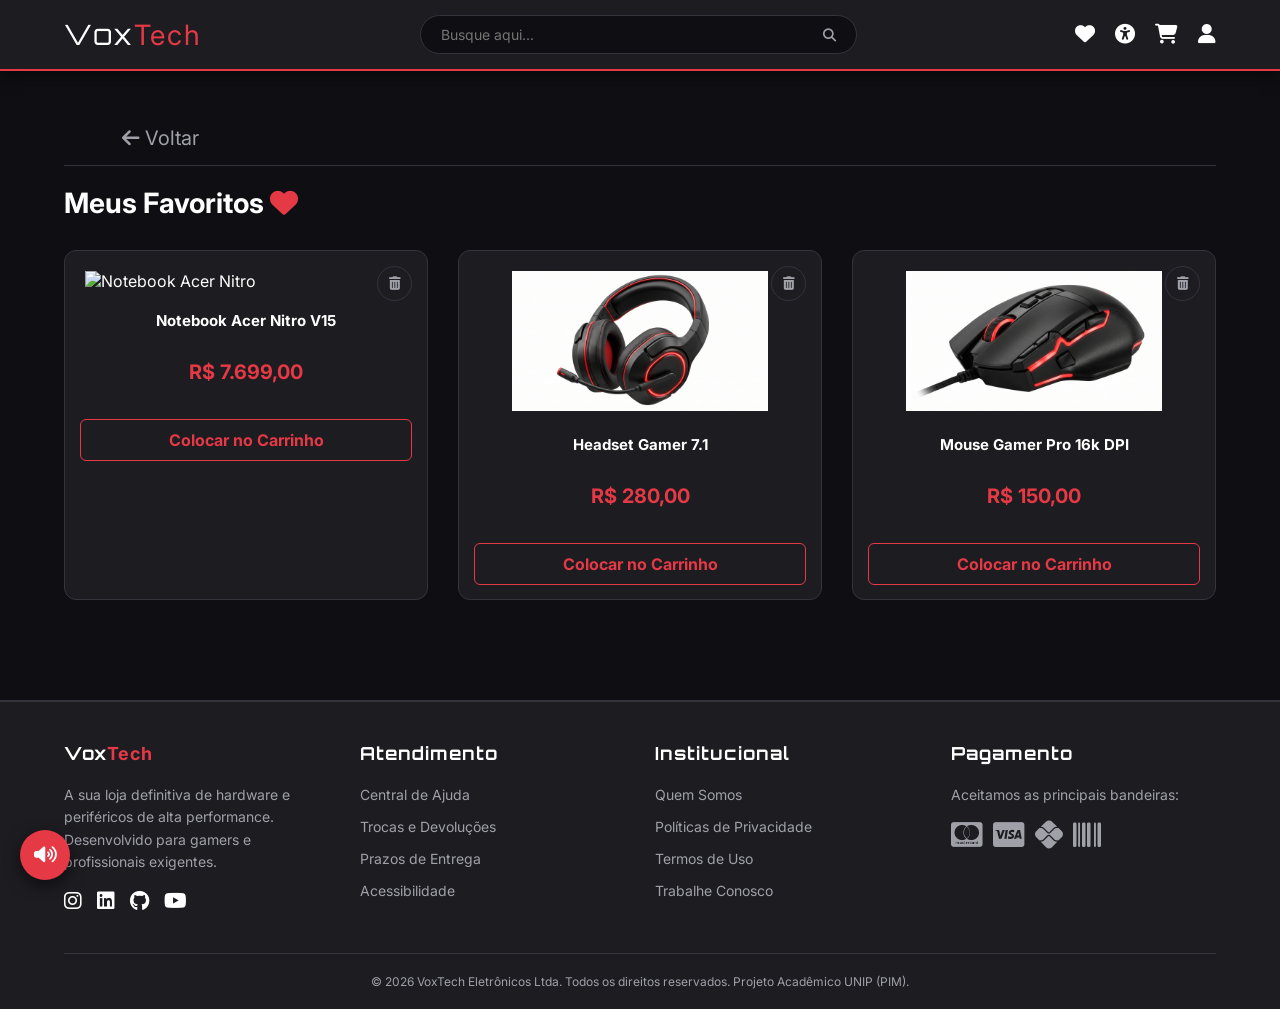
==== favoritos.html @ 26bea843 "Subindo o front-end completo do PIM" ====
<!DOCTYPE html>
<html lang="pt-BR">
<head>
    <meta charset="UTF-8">
    <meta name="viewport" content="width=device-width, initial-scale=1.0">
    <title>VoxTech - Meus Favoritos</title>
    <link rel="stylesheet" href="https://cdnjs.cloudflare.com/ajax/libs/font-awesome/6.4.0/css/all.min.css">
    <link rel="stylesheet" href="style.css">
    <link rel="shortcut icon" href="Imagens/Icon.jpeg" type="image/x-icon">
    <style>
        .btn-remover-favorito {
            position: absolute; top: 15px; right: 15px; background: var(--surface);
            border: 1px solid var(--border-color); color: var(--text-muted);
            width: 35px; height: 35px; border-radius: 50%; cursor: pointer;
            display: flex; justify-content: center; align-items: center;
            transition: 0.3s; z-index: 2;
        }
        .btn-remover-favorito:hover {
            color: var(--red-primary); border-color: var(--red-primary); box-shadow: 0 0 10px var(--red-glow);
        }
        .produto-card { position: relative; }
    </style>
</head>
<body>

    <header class="header">
        <a href="index.html" class="logo">Vox<span>Tech</span></a>
        <div class="search-bar">
            <input type="text" placeholder="Busque aqui...">
            <button><i class="fas fa-search"></i></button>
        </div>
        <div class="header-icons">
            <a href="favoritos.html" style="color: inherit;"><i class="fas fa-heart" title="Favoritos"></i></a>
            <a href="acessibilidade.html" style="color: inherit;"><i class="fas fa-universal-access" title="Acessibilidade"></i></a>
            <a href="carrinho.html" style="color: inherit;"><i class="fas fa-shopping-cart" title="Carrinho"></i></a>
            <a href="login.html" style="color: inherit;"><i class="fas fa-user" title="Perfil"></i></a>
        </div>
    </header>

    <main class="main-content">
        <nav class="sub-nav">
            <a href="index.html" class="back-button"><i class="fas fa-arrow-left"></i> Voltar</a>
        </nav>

        <h2 style="font-size: 28px; margin-bottom: 30px; margin-top: 20px;">Meus Favoritos <i class="fas fa-heart" style="color: var(--red-primary);"></i></h2>

        <section class="produtos-grid">

            <div class="produto-card">
                <button class="btn-remover-favorito" title="Remover"><i class="fas fa-trash-alt"></i></button>
                <img src="Imagens/notebook-acer-nitro.png" alt="Notebook Acer Nitro" class="img-produto" style="cursor: pointer;" onclick="window.location.href='produto.html'">
                <div class="info-produto">
                    <h3>Notebook Acer Nitro V15</h3>
                    <p class="preco">R$ 7.699,00</p>
                    <button class="btn-comprar" onclick="window.location.href='carrinho.html'">Colocar no Carrinho</button>
                </div>
            </div>

            <div class="produto-card">
                <button class="btn-remover-favorito" title="Remover"><i class="fas fa-trash-alt"></i></button>
                <img src="Imagens/HeadsetGamer.png" alt="Headset Gamer" class="img-produto" style="cursor: pointer;" onclick="window.location.href='produto.html'">
                <div class="info-produto">
                    <h3>Headset Gamer 7.1</h3>
                    <p class="preco">R$ 280,00</p>
                    <button class="btn-comprar" onclick="window.location.href='carrinho.html'">Colocar no Carrinho</button>
                </div>
            </div>

            <div class="produto-card">
                <button class="btn-remover-favorito" title="Remover"><i class="fas fa-trash-alt"></i></button>
                <img src="Imagens/MouseGamer.png" alt="Mouse Gamer" class="img-produto" style="cursor: pointer;" onclick="window.location.href='produto.html'">
                <div class="info-produto">
                    <h3>Mouse Gamer Pro 16k DPI</h3>
                    <p class="preco">R$ 150,00</p>
                    <button class="btn-comprar" onclick="window.location.href='carrinho.html'">Colocar no Carrinho</button>
                </div>
            </div>

        </section>
    </main>

    <footer class="footer">
        <div class="footer-container">
            <div class="footer-column">
                <h3>Vox<span>Tech</span></h3>
                <p>A sua loja definitiva de hardware e periféricos de alta performance. Desenvolvido para gamers e profissionais exigentes.</p>
                <div class="footer-socials">
                    <a href="#"><i class="fab fa-instagram"></i></a>
                    <a href="#"><i class="fab fa-linkedin"></i></a>
                    <a href="#"><i class="fab fa-github"></i></a>
                    <a href="#"><i class="fab fa-youtube"></i></a>
                </div>
            </div>
            <div class="footer-column">
                <h3>Atendimento</h3>
                <ul class="footer-links">
                    <li><a href="#">Central de Ajuda</a></li>
                    <li><a href="#">Trocas e Devoluções</a></li>
                    <li><a href="#">Prazos de Entrega</a></li>
                    <li><a href="acessibilidade.html">Acessibilidade</a></li>
                </ul>
            </div>
            <div class="footer-column">
                <h3>Institucional</h3>
                <ul class="footer-links">
                    <li><a href="#">Quem Somos</a></li>
                    <li><a href="#">Políticas de Privacidade</a></li>
                    <li><a href="#">Termos de Uso</a></li>
                    <li><a href="#">Trabalhe Conosco</a></li>
                </ul>
            </div>
            <div class="footer-column">
                <h3>Pagamento</h3>
                <p>Aceitamos as principais bandeiras:</p>
                <div class="footer-payments">
                    <i class="fab fa-cc-mastercard" title="Mastercard"></i>
                    <i class="fab fa-cc-visa" title="Visa"></i>
                    <i class="fab fa-pix" title="Pix"></i>
                    <i class="fas fa-barcode" title="Boleto"></i>
                </div>
            </div>
        </div>
        <div class="footer-bottom">
            <p>&copy; 2026 VoxTech Eletrônicos Ltda. Todos os direitos reservados. Projeto Acadêmico UNIP (PIM).</p>
        </div>
    </footer>
    <div vw class="enabled">
        <div vw-access-button class="active"></div>
        <div vw-plugin-wrapper>
            <div class="vw-plugin-top-wrapper"></div>
        </div>
    </div>
    <script src="https://vlibras.gov.br/app/vlibras-plugin.js"></script>
    <script>
        new window.VLibras.Widget('https://vlibras.gov.br/app');
    </script>
    <script src="script.js"></script>
</body>
</html>
---- style.css ----
/* Importando fontes do Google Fonts */
@import url('https://fonts.googleapis.com/css2?family=Inter:wght@300;400;600;700&family=Orbitron:wght@700&display=swap');

/* ================= 1. VARIÁVEIS E RESET GLOBAL ================= */
:root {
    --bg-dark: #0f0f13;
    --surface: #1c1c21;
    --surface-hover: #26262d;
    --red-primary: #e63946;
    --red-glow: rgba(230, 57, 70, 0.4);
    --text-main: #ffffff;
    --text-muted: #a0a0a8;
    --border-color: #33333b;
}

* {
    margin: 0;
    padding: 0;
    box-sizing: border-box;
    font-family: 'Inter', sans-serif;
}

/* Base de acessibilidade: Define a raiz para escalonamento da fonte */
html {
    font-size: 100%;
}

body {
    background-color: var(--bg-dark);
    color: var(--text-main);
}

/* ================= 2. HEADER E NAVEGAÇÃO ================= */
.header {
    display: flex;
    justify-content: space-between;
    align-items: center;
    background-color: var(--surface);
    padding: 15px 5%;
    border-bottom: 2px solid var(--red-primary);
    box-shadow: 0 4px 15px rgba(0, 0, 0, 0.5);
}

.logo {
    font-family: 'Orbitron', sans-serif;
    font-size: 1.75rem;
    /* 28px */
    color: var(--text-main);
    letter-spacing: 2px;
    text-decoration: none;
}

.logo span {
    color: var(--red-primary);
}

.search-bar {
    display: flex;
    flex: 0.5;
    background-color: var(--bg-dark);
    border: 1px solid var(--border-color);
    border-radius: 25px;
    position: relative;
}

.search-bar input {
    flex: 1;
    background: transparent;
    border: none;
    padding: 10px 20px;
    color: var(--text-main);
    outline: none;
    font-size: 0.875rem;
    /* 14px */
}

.search-bar button {
    background: transparent;
    border: none;
    padding: 0 20px;
    color: var(--text-muted);
    cursor: pointer;
    transition: 0.3s;
    border-radius: 0 25px 25px 0;
}

.search-bar button:hover {
    color: var(--red-primary);
}

.header-icons {
    display: flex;
    gap: 20px;
}

.header-icons i {
    font-size: 1.25rem;
    /* 20px */
    color: var(--text-main);
    cursor: pointer;
    transition: 0.3s;
}

.header-icons i:hover {
    color: var(--red-primary);
    transform: scale(1.1);
}

/* ================= 3. RESULTADOS DA PESQUISA (MOCK) ================= */
.search-results {
    display: none;
    position: absolute;
    top: calc(100% + 5px);
    left: 0;
    width: 100%;
    background-color: var(--surface);
    border: 1px solid var(--border-color);
    border-radius: 12px;
    box-shadow: 0 10px 20px rgba(0, 0, 0, 0.5);
    z-index: 1000;
    max-height: 250px;
    overflow-y: auto;
}

.search-results a {
    display: block;
    padding: 12px 20px;
    color: var(--text-main);
    text-decoration: none;
    border-bottom: 1px solid var(--border-color);
    font-size: 0.875rem;
    /* 14px */
    transition: 0.3s;
}

.search-results a:last-child {
    border-bottom: none;
}

.search-results a:hover {
    background-color: var(--red-primary);
    color: white;
}

/* ================= 4. COMPONENTES GERAIS ================= */
.main-content {
    padding: 40px 5%;
}

.sub-nav {
    padding: 15px 5%;
    border-bottom: 1px solid var(--border-color);
}

.back-button {
    color: var(--text-muted);
    font-size: 1.25rem;
    /* 20px */
    text-decoration: none;
    transition: 0.3s;
}

.back-button:hover {
    color: var(--red-primary);
}

.btn-comprar {
    background-color: transparent;
    color: var(--red-primary);
    border: 1px solid var(--red-primary);
    padding: 10px;
    border-radius: 6px;
    cursor: pointer;
    font-weight: bold;
    transition: 0.3s;
    width: 100%;
    font-size: 1rem;
    /* 16px */
}

.btn-comprar:hover {
    background-color: var(--red-primary);
    color: var(--text-main);
    box-shadow: 0 0 10px var(--red-glow);
}

/* ================= 5. HOME (Banner, Categorias e Grade) ================= */
.banner-section {
    margin-bottom: 40px;
}

.carousel-container {
    width: 100%;
    max-width: 1200px;
    height: 350px;
    margin: 0 auto 20px auto;
    overflow: hidden;
    position: relative;
    border-radius: 12px;
    border: 1px solid var(--border-color);
    box-shadow: 0 10px 20px rgba(0, 0, 0, 0.5);
}

.carousel-slide {
    display: flex;
    width: 100%;
    height: 100%;
    transition: transform 0.5s ease-in-out;
}

.carousel-image {
    width: 100%;
    height: 100%;
    object-fit: cover;
    flex-shrink: 0;
}

.carousel-btn {
    position: absolute;
    top: 50%;
    transform: translateY(-50%);
    background-color: var(--surface);
    color: var(--text-main);
    border: none;
    width: 45px;
    height: 45px;
    font-size: 1.25rem;
    /* 20px */
    cursor: pointer;
    border-radius: 50%;
    transition: 0.3s;
    z-index: 10;
    display: flex;
    justify-content: center;
    align-items: center;
}

.carousel-btn:hover {
    background-color: var(--red-primary);
    box-shadow: 0 0 15px var(--red-glow);
    color: white;
}

.prev {
    left: 15px;
}

.next {
    right: 15px;
}

.banner-dots {
    text-align: center;
}

.dot {
    display: inline-block;
    width: 10px;
    height: 10px;
    background-color: var(--text-muted);
    border-radius: 50%;
    margin: 0 5px;
    cursor: pointer;
    transition: 0.3s;
}

.dot.active {
    background-color: var(--red-primary);
    box-shadow: 0 0 8px var(--red-primary);
}

.categorias {
    display: flex;
    justify-content: center;
    gap: 40px;
    margin-bottom: 50px;
    flex-wrap: wrap;
}

.cat-item {
    text-align: center;
    cursor: pointer;
    transition: 0.3s;
}

.cat-icon {
    width: 70px;
    height: 70px;
    background-color: var(--surface);
    border-radius: 50%;
    display: flex;
    justify-content: center;
    align-items: center;
    font-size: 1.5rem;
    /* 24px */
    margin-bottom: 10px;
    border: 2px solid transparent;
    transition: 0.3s;
}

.cat-item:hover .cat-icon {
    border-color: var(--red-primary);
    box-shadow: 0 0 15px var(--red-glow);
    color: var(--red-primary);
}

.cat-item span {
    font-size: 0.875rem;
    font-weight: 600;
}

/* 14px */

.produtos-grid {
    display: grid;
    grid-template-columns: repeat(auto-fit, minmax(250px, 1fr));
    gap: 30px;
}

.produto-card {
    background-color: var(--surface);
    height: 350px;
    border-radius: 12px;
    border: 1px solid var(--border-color);
    transition: 0.3s;
    position: relative;
}

.produto-card:hover {
    transform: translateY(-5px);
    border-color: var(--red-primary);
    box-shadow: 0 5px 20px var(--red-glow);
}

.img-produto {
    width: 100%;
    height: 180px;
    object-fit: contain;
    padding: 20px;
    transition: 0.3s;
}

.produto-card:hover .img-produto {
    transform: scale(1.1);
}

.info-produto {
    padding: 0 15px 15px 15px;
    text-align: center;
    display: flex;
    flex-direction: column;
    justify-content: space-between;
    height: 165px;
}

.info-produto h3 {
    font-size: 0.9375rem;
    /* 15px */
    color: var(--text-main);
    margin-bottom: 5px;
}

.preco {
    color: var(--red-primary);
    font-size: 1.25rem;
    /* 20px */
    font-weight: bold;
    margin-bottom: 10px;
}

/* ================= 6. TELA DE PRODUTO ================= */
.product-details {
    display: flex;
    padding: 40px 5%;
    gap: 40px;
}

.gallery-column {
    flex: 2;
    display: flex;
    flex-direction: column;
}

.gallery-controls {
    display: flex;
    justify-content: flex-end;
    margin-bottom: 15px;
}

.gallery-controls i {
    margin-left: 20px;
    cursor: pointer;
    font-size: 1.25rem;
    /* 20px */
    color: var(--text-muted);
    transition: 0.3s;
}

.fav-icon:hover {
    color: var(--red-primary);
}

.share-icon:hover {
    color: #3498db;
}

.main-image-container {
    display: flex;
    align-items: center;
    justify-content: center;
    position: relative;
    background-color: var(--surface);
    border: 1px solid var(--border-color);
    border-radius: 12px;
    padding: 40px;
    height: 450px;
}

#main-product-image {
    max-width: 100%;
    max-height: 100%;
    object-fit: contain;
}

.prev-arrow,
.next-arrow {
    position: absolute;
    top: 50%;
    transform: translateY(-50%);
    background-color: var(--bg-dark);
    border: 1px solid var(--border-color);
    cursor: pointer;
    padding: 12px 15px;
    font-size: 1.25rem;
    color: var(--text-main);
    border-radius: 50%;
    transition: 0.3s;
}

.prev-arrow:hover,
.next-arrow:hover {
    background-color: var(--red-primary);
    border-color: var(--red-primary);
}

.prev-arrow {
    left: 20px;
}

.next-arrow {
    right: 20px;
}

.thumbnail-container {
    display: flex;
    justify-content: center;
    margin-top: 20px;
    gap: 15px;
}

.thumbnail {
    width: 80px;
    height: 80px;
    border: 2px solid var(--border-color);
    border-radius: 8px;
    cursor: pointer;
    object-fit: contain;
    background-color: var(--surface);
    padding: 5px;
    transition: 0.3s;
}

.thumbnail.active {
    border-color: var(--red-primary);
    box-shadow: 0 0 10px var(--red-glow);
}

.product-description {
    margin-top: 30px;
    font-size: 0.9375rem;
    /* 15px */
    line-height: 1.6;
    color: var(--text-muted);
    background-color: var(--surface);
    padding: 20px;
    border-radius: 8px;
    border: 1px solid var(--border-color);
}

.purchase-column {
    flex: 1;
}

.purchase-card {
    background-color: var(--surface);
    border-radius: 15px;
    padding: 30px;
    text-align: center;
    border: 1px solid var(--border-color);
    box-shadow: 0 5px 20px rgba(0, 0, 0, 0.3);
}

.purchase-card .price {
    font-size: 2.25rem;
    /* 36px */
    font-weight: bold;
    margin: 0;
    color: var(--red-primary);
}

.payment-info {
    margin: 10px 0 15px 0;
    font-size: 1rem;
    color: var(--text-main);
}

.installments {
    font-size: 0.875rem;
    color: var(--text-muted);
    margin-bottom: 30px;
}

.action-buttons button {
    display: block;
    width: 100%;
    padding: 15px;
    margin-bottom: 15px;
    border-radius: 8px;
    cursor: pointer;
    font-weight: bold;
    font-size: 1rem;
    transition: 0.3s;
}

.buy-now-btn {
    background-color: transparent;
    color: var(--red-primary);
    border: 2px solid var(--red-primary);
}

.buy-now-btn:hover {
    background-color: var(--red-primary);
    color: white;
    box-shadow: 0 0 15px var(--red-glow);
}

.add-to-cart-btn {
    background-color: var(--red-primary);
    color: white;
    border: none;
    display: flex;
    justify-content: center;
    align-items: center;
}

.add-to-cart-btn i {
    margin-right: 10px;
    font-size: 1.125rem;
}

.add-to-cart-btn:hover {
    background-color: #c32b38;
    box-shadow: 0 0 15px var(--red-glow);
}

.shipping-section {
    margin-top: 35px;
    background-color: var(--surface);
    padding: 20px;
    border-radius: 12px;
    border: 1px solid var(--border-color);
}

.shipping-section h3 {
    font-size: 1rem;
    margin-bottom: 15px;
    color: var(--text-main);
}

.shipping-input-container {
    display: flex;
    align-items: center;
    background-color: var(--bg-dark);
    border-radius: 8px;
    padding: 8px 15px;
    border: 1px solid var(--border-color);
}

.shipping-icon {
    font-size: 1.125rem;
    color: var(--text-muted);
    margin-right: 15px;
}

.cep-input-wrapper {
    display: flex;
    align-items: center;
    flex: 1;
}

.cep-input {
    background: transparent;
    border: none;
    color: var(--text-main);
    width: 100%;
    font-size: 0.875rem;
}

.cep-input:focus {
    outline: none;
}

.cep-search-icon {
    color: var(--text-muted);
    cursor: pointer;
}

.shipping-search-btn {
    background-color: var(--red-primary);
    color: white;
    border: none;
    border-radius: 6px;
    padding: 8px 15px;
    cursor: pointer;
    margin-left: 10px;
    font-size: 0.75rem;
    font-weight: bold;
    transition: 0.3s;
}

.shipping-search-btn:hover {
    background-color: #c32b38;
}


/* ================= 7. TELA DE CARRINHO ================= */
.section-title-cart {
    font-size: 1.5rem;
    margin-bottom: 20px;
    color: var(--text-main);
}

.cart-item {
    background-color: var(--surface);
    border-radius: 12px;
    padding: 20px;
    display: flex;
    align-items: center;
    gap: 20px;
    border: 1px solid var(--border-color);
    margin-bottom: 20px;
}

.cart-item-img {
    width: 150px;
    background: white;
    padding: 10px;
    border-radius: 8px;
}

.cart-item-img img {
    width: 100%;
}

.cart-item-info {
    flex: 2;
}

.cart-item-info h3 {
    font-size: 1rem;
    margin-bottom: 15px;
    line-height: 1.4;
}

.quantity-controls {
    display: flex;
    align-items: center;
    gap: 10px;
    margin-bottom: 15px;
}

.qty-btn {
    background: var(--bg-dark);
    border: 1px solid var(--border-color);
    color: white;
    width: 30px;
    height: 30px;
    cursor: pointer;
    border-radius: 4px;
}

.quantity-controls input {
    width: 40px;
    text-align: center;
    background: transparent;
    border: none;
    color: white;
    font-weight: bold;
    font-size: 1rem;
}

.shipping-info-small {
    font-size: 0.75rem;
    color: var(--text-muted);
}

.cart-item-price-area {
    flex: 1;
    text-align: right;
    display: flex;
    flex-direction: column;
    justify-content: space-between;
    height: 100px;
}

.delete-item {
    background: transparent;
    border: none;
    color: var(--text-muted);
    cursor: pointer;
    font-size: 1.125rem;
    transition: 0.3s;
}

.delete-item:hover {
    color: var(--red-primary);
}

.price-main {
    font-size: 1.5rem;
    color: var(--red-primary);
}

.price-main span {
    font-size: 0.875rem;
    color: var(--text-main);
}

.price-sub {
    font-size: 0.75rem;
    color: var(--text-muted);
}

.shipping-bar {
    display: flex;
    align-items: center;
    background-color: #e0e0e0;
    border-radius: 30px;
    padding: 10px 20px;
    max-width: 600px;
    margin-bottom: 40px;
}

.shipping-bar i {
    color: #555;
    margin-right: 15px;
}

.shipping-bar input {
    background: transparent;
    border: none;
    flex: 1;
    outline: none;
    color: #333;
    font-size: 0.875rem;
}

.btn-pesquisa-cep {
    background: #bbb;
    border: none;
    padding: 5px 15px;
    border-radius: 5px;
    cursor: pointer;
    font-weight: bold;
    color: #333;
    font-size: 0.875rem;
}

.warranty-container h3 {
    margin-bottom: 20px;
    color: var(--text-main);
    font-size: 1.125rem;
}

.warranty-options {
    background: white;
    border-radius: 12px;
    padding: 10px;
}

.warranty-card {
    display: flex;
    align-items: center;
    padding: 15px;
    border-bottom: 1px solid #eee;
    cursor: pointer;
    color: #333;
}

.warranty-card:last-child {
    border-bottom: none;
}

.warranty-card input {
    margin-right: 20px;
    accent-color: var(--red-primary);
}

.warranty-text {
    flex: 1;
    font-weight: bold;
    font-size: 0.9375rem;
}

.warranty-price {
    font-size: 0.8125rem;
    color: #666;
}

.cart-footer {
    display: flex;
    justify-content: center;
    margin-top: 50px;
}

.btn-continuar-cart {
    background-color: #d1d1d1;
    color: #333;
    border: none;
    padding: 15px 80px;
    border-radius: 30px;
    font-size: 1.125rem;
    font-weight: bold;
    cursor: pointer;
    transition: 0.3s;
}

.btn-continuar-cart:hover {
    background-color: var(--red-primary);
    color: white;
    box-shadow: 0 0 20px var(--red-glow);
}


/* ================= 8. LOGIN / CADASTRO (Autenticação) ================= */
.auth-wrapper {
    display: flex;
    justify-content: center;
    align-items: center;
    min-height: calc(100vh - 80px);
    padding: 40px 20px;
}

.auth-card {
    background-color: var(--surface);
    padding: 50px;
    border-radius: 16px;
    width: 100%;
    max-width: 500px;
    box-shadow: 0 10px 30px rgba(0, 0, 0, 0.8);
    border-top: 4px solid var(--red-primary);
}

.auth-card.large {
    max-width: 700px;
}

.auth-title {
    text-align: center;
    font-family: 'Orbitron', sans-serif;
    font-size: 1.5rem;
    /* 24px */
    margin-bottom: 30px;
    letter-spacing: 1px;
}

.form-group {
    margin-bottom: 20px;
}

.form-group label {
    display: block;
    margin-bottom: 8px;
    font-size: 0.875rem;
    /* 14px */
    color: var(--text-muted);
}

.form-group input {
    width: 100%;
    padding: 12px 15px;
    background-color: var(--bg-dark);
    border: 1px solid var(--border-color);
    border-radius: 8px;
    color: var(--text-main);
    transition: 0.3s;
    outline: none;
    font-size: 1rem;
}

.form-group input:focus {
    border-color: var(--red-primary);
    box-shadow: 0 0 8px var(--red-glow);
}

.form-row {
    display: flex;
    gap: 20px;
}

.form-row .form-group {
    flex: 1;
}

.auth-options {
    display: flex;
    justify-content: space-between;
    align-items: center;
    font-size: 0.75rem;
    /* 12px */
    margin-bottom: 30px;
}

.auth-options a {
    color: var(--text-muted);
    text-decoration: none;
    transition: 0.3s;
}

.auth-options a:hover {
    color: var(--red-primary);
}

.checkbox-group {
    display: flex;
    align-items: center;
    gap: 8px;
    color: var(--text-muted);
}

.btn-primary {
    width: 100%;
    padding: 12px;
    background-color: var(--red-primary);
    color: white;
    border: none;
    border-radius: 8px;
    font-weight: bold;
    font-size: 1rem;
    cursor: pointer;
    transition: 0.3s;
    margin-bottom: 15px;
}

.btn-primary:hover {
    background-color: #c32b38;
    box-shadow: 0 0 15px var(--red-glow);
}

.btn-secondary {
    width: 100%;
    padding: 12px;
    background-color: transparent;
    color: var(--text-main);
    border: 1px solid var(--border-color);
    border-radius: 8px;
    font-weight: bold;
    font-size: 1rem;
    cursor: pointer;
    transition: 0.3s;
    text-align: center;
    text-decoration: none;
    display: block;
}

.btn-secondary:hover {
    border-color: var(--red-primary);
    color: var(--red-primary);
}


/* ================= 9. TELA DE PERFIL / DASHBOARD ================= */
.profile-layout {
    display: flex;
    gap: 30px;
    margin-top: 20px;
}

@media (max-width: 900px) {
    .profile-layout {
        flex-direction: column;
    }
}

.profile-sidebar {
    width: 280px;
    background-color: var(--surface);
    border: 1px solid var(--border-color);
    border-radius: 12px;
    padding: 20px 0;
    height: fit-content;
}

.profile-user-info {
    text-align: center;
    padding: 0 20px 20px 20px;
    border-bottom: 1px solid var(--border-color);
    margin-bottom: 20px;
}

.profile-avatar {
    font-size: 4rem;
    color: var(--text-muted);
    margin-bottom: 10px;
}

.profile-user-info h3 {
    font-size: 1.25rem;
    color: var(--text-main);
}

.profile-user-info p {
    font-size: 0.875rem;
    color: var(--red-primary);
}

.profile-menu {
    display: flex;
    flex-direction: column;
}

.profile-link {
    display: flex;
    align-items: center;
    padding: 15px 25px;
    color: var(--text-main);
    text-decoration: none;
    font-size: 1rem;
    transition: 0.3s;
    border-left: 3px solid transparent;
}

.profile-link i {
    width: 25px;
    margin-right: 15px;
    color: var(--text-muted);
    font-size: 1.125rem;
    transition: 0.3s;
}

.profile-link:hover,
.profile-link.active {
    background-color: var(--bg-dark);
    border-left-color: var(--red-primary);
}

.profile-link:hover i,
.profile-link.active i {
    color: var(--red-primary);
}

.profile-link.logout {
    margin-top: 20px;
    color: var(--red-primary);
}

.profile-link.logout i {
    color: var(--red-primary);
}

.profile-link.logout:hover {
    background-color: rgba(230, 57, 70, 0.1);
    border-left-color: var(--red-primary);
}

.profile-content {
    flex: 1;
}

.profile-title {
    font-size: 1.75rem;
    margin-bottom: 25px;
    color: var(--text-main);
}

.order-card {
    background-color: var(--surface);
    border: 1px solid var(--border-color);
    border-radius: 12px;
    margin-bottom: 20px;
    overflow: hidden;
}

.order-header {
    background-color: var(--bg-dark);
    padding: 15px 20px;
    display: flex;
    justify-content: space-between;
    align-items: center;
    border-bottom: 1px solid var(--border-color);
}

.order-number {
    font-weight: bold;
    font-size: 1rem;
    margin-right: 15px;
}

.order-date {
    font-size: 0.875rem;
    color: var(--text-muted);
}

.order-status {
    font-weight: bold;
    font-size: 0.875rem;
    display: flex;
    align-items: center;
    gap: 8px;
}

.status-delivered {
    color: #4caf50;
}

.status-transit {
    color: #ff9800;
}

.order-body {
    padding: 20px;
    display: flex;
    align-items: center;
    gap: 20px;
}

.order-body img {
    width: 80px;
    height: 80px;
    object-fit: contain;
    background-color: white;
    border-radius: 8px;
    padding: 5px;
}

.order-details {
    flex: 1;
}

.order-details h4 {
    font-size: 1rem;
    margin-bottom: 5px;
}

.order-details p {
    font-size: 0.875rem;
    color: var(--text-muted);
    margin-bottom: 5px;
}

.order-price {
    font-weight: bold;
    color: var(--red-primary) !important;
    font-size: 1rem !important;
}

/* ================= 10. TELA DE ACESSIBILIDADE ================= */
.acessibilidade-section {
    max-width: 800px;
    margin: 0 auto;
    padding: 20px 0;
}

.acessibilidade-header {
    text-align: center;
    margin-bottom: 40px;
}

.acessibilidade-header h2 {
    font-size: 2rem;
    color: var(--red-primary);
    margin-bottom: 10px;
}

.acessibilidade-header p {
    color: var(--text-muted);
    font-size: 1rem;
}

.acessibilidade-cards {
    display: flex;
    gap: 30px;
    margin-bottom: 40px;
}

@media (max-width: 768px) {
    .acessibilidade-cards {
        flex-direction: column;
    }
}

.access-card {
    background-color: var(--surface);
    border: 1px solid var(--border-color);
    border-radius: 12px;
    padding: 30px;
    flex: 1;
    text-align: center;
}

.access-icon {
    font-size: 2.5rem;
    color: var(--red-primary);
    margin-bottom: 20px;
}

.access-card h3 {
    margin-bottom: 10px;
    font-size: 1.25rem;
}

.access-card p {
    font-size: 0.875rem;
    color: var(--text-muted);
    margin-bottom: 25px;
    height: 40px;
}

.access-buttons {
    display: flex;
    justify-content: center;
    gap: 10px;
}

.btn-access {
    background-color: var(--bg-dark);
    color: var(--text-main);
    border: 1px solid var(--border-color);
    padding: 10px 15px;
    border-radius: 6px;
    cursor: pointer;
    font-weight: bold;
    font-size: 1rem;
    transition: 0.3s;
}

.btn-access:hover {
    background-color: var(--red-primary);
    color: white;
}

.preview-area {
    background-color: var(--surface);
    border: 2px dashed var(--border-color);
    border-radius: 12px;
    padding: 30px;
    text-align: center;
}

.preview-area h3 {
    margin-bottom: 15px;
    font-size: 1.25rem;
}

.preview-area p {
    margin-bottom: 20px;
    line-height: 1.6;
    font-size: 1rem;
}

/* ================= 11. TELA DE CATEGORIA ================= */
.category-header {
    display: flex;
    justify-content: space-between;
    align-items: center;
    margin-bottom: 30px;
    padding-bottom: 20px;
    border-bottom: 1px solid var(--border-color);
}

.category-header h2 {
    font-size: 2rem;
    color: var(--red-primary);
}

.sort-select {
    background-color: var(--bg-dark);
    color: var(--text-main);
    border: 1px solid var(--border-color);
    padding: 10px 15px;
    border-radius: 8px;
    outline: none;
    font-size: 0.9375rem;
    cursor: pointer;
    transition: 0.3s;
}

.sort-select:focus {
    border-color: var(--red-primary);
}

.category-layout {
    display: flex;
    gap: 30px;
    align-items: flex-start;
}

/* Sidebar de Filtros com efeito Sticky (Acompanha a rolagem) */
.filters-sidebar {
    width: 260px;
    background-color: var(--surface);
    padding: 25px;
    border-radius: 12px;
    border: 1px solid var(--border-color);
    position: sticky;
    top: 20px; /* Distância do topo ao rolar a página */
}

.filter-group {
    margin-bottom: 25px;
}

.filter-group h3 {
    font-size: 1.125rem;
    margin-bottom: 15px;
    color: var(--text-main);
    border-bottom: 1px dashed var(--border-color);
    padding-bottom: 10px;
}

.filter-item {
    display: flex;
    align-items: center;
    gap: 12px;
    margin-bottom: 12px;
    color: var(--text-muted);
    cursor: pointer;
    font-size: 0.9375rem;
    transition: 0.2s;
}

.filter-item input[type="checkbox"] {
    accent-color: var(--red-primary); /* Pinta a caixinha de vermelho */
    width: 18px;
    height: 18px;
    cursor: pointer;
}

.filter-item:hover {
    color: var(--text-main);
}

/* Responsividade para celulares/tablets */
@media (max-width: 900px) {
    .category-header { flex-direction: column; align-items: flex-start; gap: 15px; }
    .category-layout { flex-direction: column; }
    .filters-sidebar { width: 100%; position: relative; top: 0; }
}

/* ================= 12. TELA DE CHECKOUT ================= */
.checkout-layout {
    display: flex;
    gap: 40px;
    align-items: flex-start;
}

@media (max-width: 900px) {
    .checkout-layout { flex-direction: column-reverse; }
}

.checkout-forms {
    flex: 2;
}

.checkout-section {
    background-color: var(--surface);
    border: 1px solid var(--border-color);
    border-radius: 12px;
    padding: 30px;
    margin-bottom: 30px;
}

.checkout-section h3 {
    font-size: 1.25rem;
    color: var(--text-main);
    margin-bottom: 25px;
    padding-bottom: 15px;
    border-bottom: 1px dashed var(--border-color);
    display: flex;
    align-items: center;
    gap: 10px;
}

.checkout-section h3 i { color: var(--red-primary); }

/* Opções de Pagamento (Abas) */
.payment-options {
    display: flex;
    gap: 15px;
    margin-bottom: 25px;
}

.payment-method {
    flex: 1;
    background-color: var(--bg-dark);
    border: 1px solid var(--border-color);
    border-radius: 8px;
    padding: 15px;
    text-align: center;
    cursor: pointer;
    font-weight: bold;
    color: var(--text-muted);
    transition: 0.3s;
    display: flex;
    flex-direction: column;
    align-items: center;
    gap: 10px;
}

.payment-method i { font-size: 1.5rem; }
.payment-method input[type="radio"] { display: none; }

/* Efeito de aba selecionada */
.payment-method:has(input:checked) {
    border-color: var(--red-primary);
    color: var(--red-primary);
    background-color: rgba(230, 57, 70, 0.05);
}

.payment-form {
    background-color: var(--bg-dark);
    padding: 20px;
    border-radius: 8px;
    border: 1px solid var(--border-color);
}

/* Resumo do Pedido Lateral */
.checkout-summary {
    flex: 1;
    background-color: var(--surface);
    border: 1px solid var(--red-primary);
    border-radius: 12px;
    padding: 30px;
    position: sticky;
    top: 20px;
    box-shadow: 0 5px 20px rgba(230, 57, 70, 0.1);
}

.checkout-summary h3 {
    font-size: 1.25rem;
    margin-bottom: 20px;
    color: var(--text-main);
}

.summary-items {
    border-bottom: 1px solid var(--border-color);
    padding-bottom: 15px;
    margin-bottom: 15px;
}

.summary-item {
    display: flex;
    justify-content: space-between;
    font-size: 0.875rem;
    color: var(--text-muted);
    margin-bottom: 10px;
}

.summary-total {
    display: flex;
    justify-content: space-between;
    align-items: center;
    font-size: 1.125rem;
    font-weight: bold;
    color: var(--text-main);
}

.total-price {
    font-size: 1.5rem;
    color: var(--red-primary);
}

/* ================= 13. RODAPÉ (FOOTER) ================= */
.footer {
    background-color: var(--surface);
    border-top: 2px solid var(--border-color);
    padding: 40px 5% 20px 5%;
    margin-top: 60px;
}

.footer-container {
    display: flex;
    justify-content: space-between;
    flex-wrap: wrap;
    gap: 30px;
    max-width: 1200px;
    margin: 0 auto;
}

.footer-column {
    flex: 1;
    min-width: 200px;
}

.footer-column h3 {
    color: var(--text-main);
    font-size: 1.125rem;
    margin-bottom: 20px;
    font-family: 'Orbitron', sans-serif;
    letter-spacing: 1px;
}

.footer-column h3 span {
    color: var(--red-primary);
}

.footer-column p {
    color: var(--text-muted);
    font-size: 0.875rem;
    line-height: 1.6;
}

.footer-links {
    list-style: none;
}

.footer-links li {
    margin-bottom: 12px;
}

.footer-links a {
    color: var(--text-muted);
    text-decoration: none;
    font-size: 0.875rem;
    transition: 0.3s;
}

.footer-links a:hover {
    color: var(--red-primary);
    padding-left: 5px;
}

.footer-socials {
    display: flex;
    gap: 15px;
    margin-top: 15px;
}

.footer-socials a {
    color: var(--text-main);
    font-size: 1.25rem;
    transition: 0.3s;
}

.footer-socials a:hover {
    color: var(--red-primary);
    transform: translateY(-3px);
}

.footer-payments {
    display: flex;
    gap: 10px;
    font-size: 1.75rem;
    color: var(--text-muted);
    margin-top: 15px;
}

.footer-payments i:hover {
    color: var(--text-main);
}

.footer-bottom {
    border-top: 1px solid var(--border-color);
    margin-top: 40px;
    padding-top: 20px;
    text-align: center;
}

.footer-bottom p {
    color: var(--text-muted);
    font-size: 0.75rem;
}

/* Ajuste de responsividade para telas menores */
@media (max-width: 768px) {
    .footer-container { flex-direction: column; text-align: center; }
    .footer-socials, .footer-payments { justify-content: center; }
    .footer-links a:hover { padding-left: 0; }
}
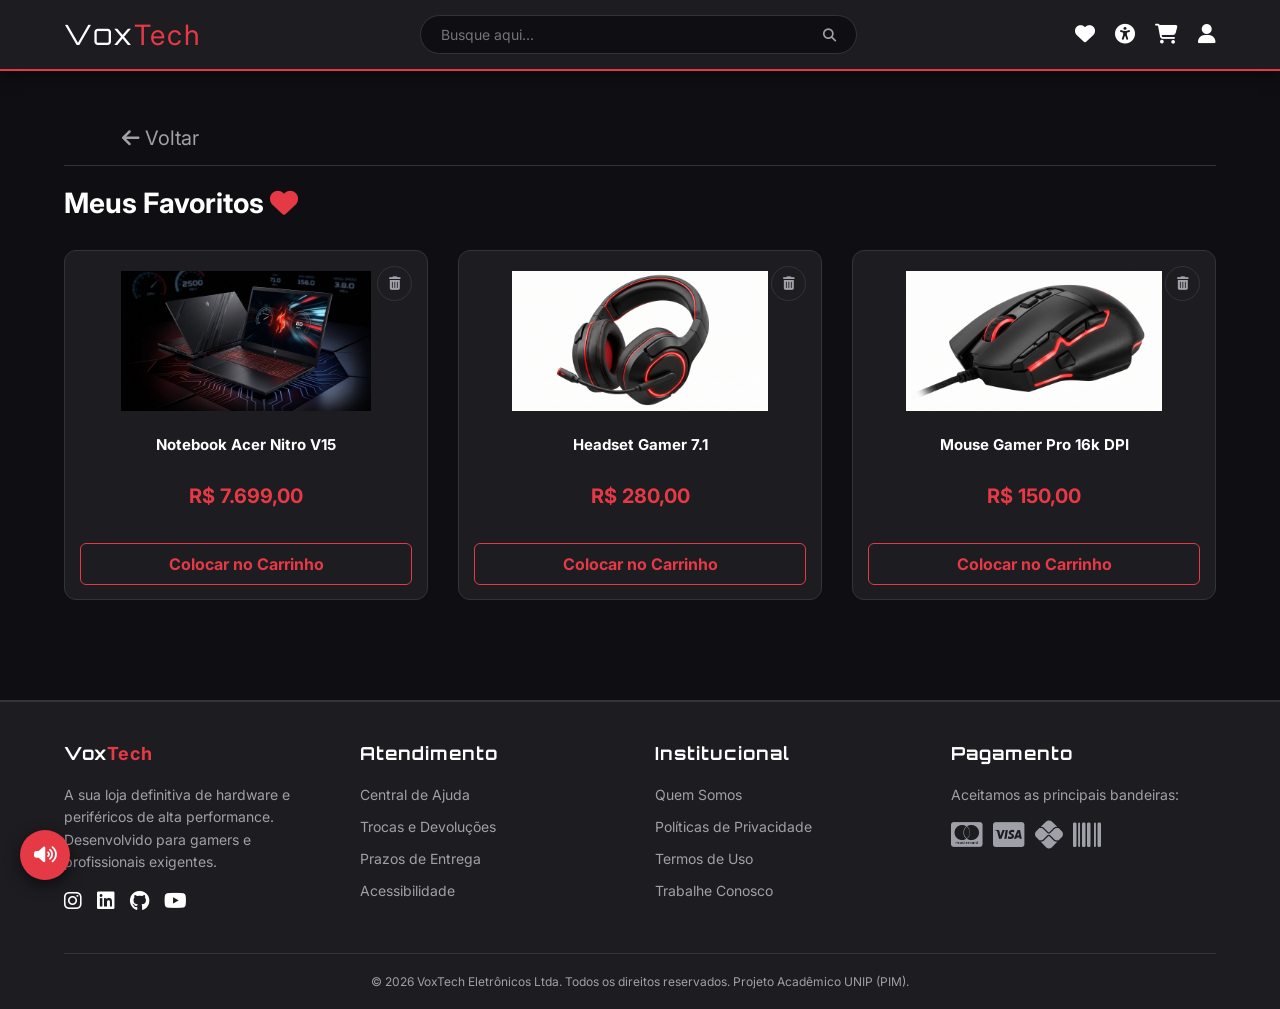
==== commit 2da62b68: "Corrigindo caminhos de imagens locais, produtos do carrinho e responsividade mobile" ====
--- a/favoritos.html
+++ b/favoritos.html
@@ -48,7 +48,7 @@
 
             <div class="produto-card">
                 <button class="btn-remover-favorito" title="Remover"><i class="fas fa-trash-alt"></i></button>
-                <img src="Imagens/notebook-acer-nitro.png" alt="Notebook Acer Nitro" class="img-produto" style="cursor: pointer;" onclick="window.location.href='produto.html'">
+                <img src="Imagens/NotebookGamer.jpeg" alt="Notebook Acer Nitro" class="img-produto" style="cursor: pointer;" onclick="window.location.href='produto.html'">
                 <div class="info-produto">
                     <h3>Notebook Acer Nitro V15</h3>
                     <p class="preco">R$ 7.699,00</p>
--- a/style.css
+++ b/style.css
@@ -1588,3 +1588,80 @@
     .footer-links a:hover { padding-left: 0; }
 }
 
+/* ================= 14. CORREÇÕES DE RESPONSIVIDADE (MOBILE) ================= */
+
+@media (max-width: 768px) {
+    /* 1. Ajuste do Cabeçalho (Header) */
+    .header {
+        flex-direction: column;
+        gap: 15px;
+        padding: 15px;
+    }
+    .search-bar {
+        width: 100%;
+        order: 3; /* Joga a barra de pesquisa para debaixo da logo e ícones */
+    }
+    .header-icons {
+        width: 100%;
+        justify-content: space-between;
+        padding: 0 10px;
+    }
+
+    /* 2. Ajuste do Banner (Carrossel) para não distorcer */
+    .carousel-container {
+        height: 180px; 
+    }
+
+    /* 3. Ajuste da Tela de Produto (Para a imagem ficar em cima do preço) */
+    .product-details {
+        flex-direction: column;
+        padding: 20px 5%;
+        gap: 20px;
+    }
+    .main-image-container {
+        height: 280px;
+        padding: 20px;
+    }
+    .thumbnail {
+        width: 60px;
+        height: 60px;
+    }
+
+    /* 4. Ajuste da Grade de Produtos na Home (2 produtos por linha) */
+    .produtos-grid {
+        grid-template-columns: repeat(auto-fit, minmax(140px, 1fr));
+        gap: 15px;
+    }
+    .produto-card {
+        height: auto;
+        padding-bottom: 15px;
+    }
+    .img-produto {
+        height: 120px;
+        padding: 10px;
+    }
+    .info-produto {
+        height: auto;
+        padding: 0 10px;
+    }
+    .info-produto h3 {
+        font-size: 0.85rem; /* Diminui a fonte do título para caber na tela pequena */
+    }
+    .preco {
+        font-size: 1.1rem;
+    }
+    .btn-comprar {
+        font-size: 0.9rem;
+        padding: 8px;
+    }
+
+    /* 5. Ajuste das Categorias Redondas */
+    .categorias {
+        gap: 20px;
+    }
+    .cat-icon {
+        width: 60px;
+        height: 60px;
+        font-size: 1.2rem;
+    }
+}
